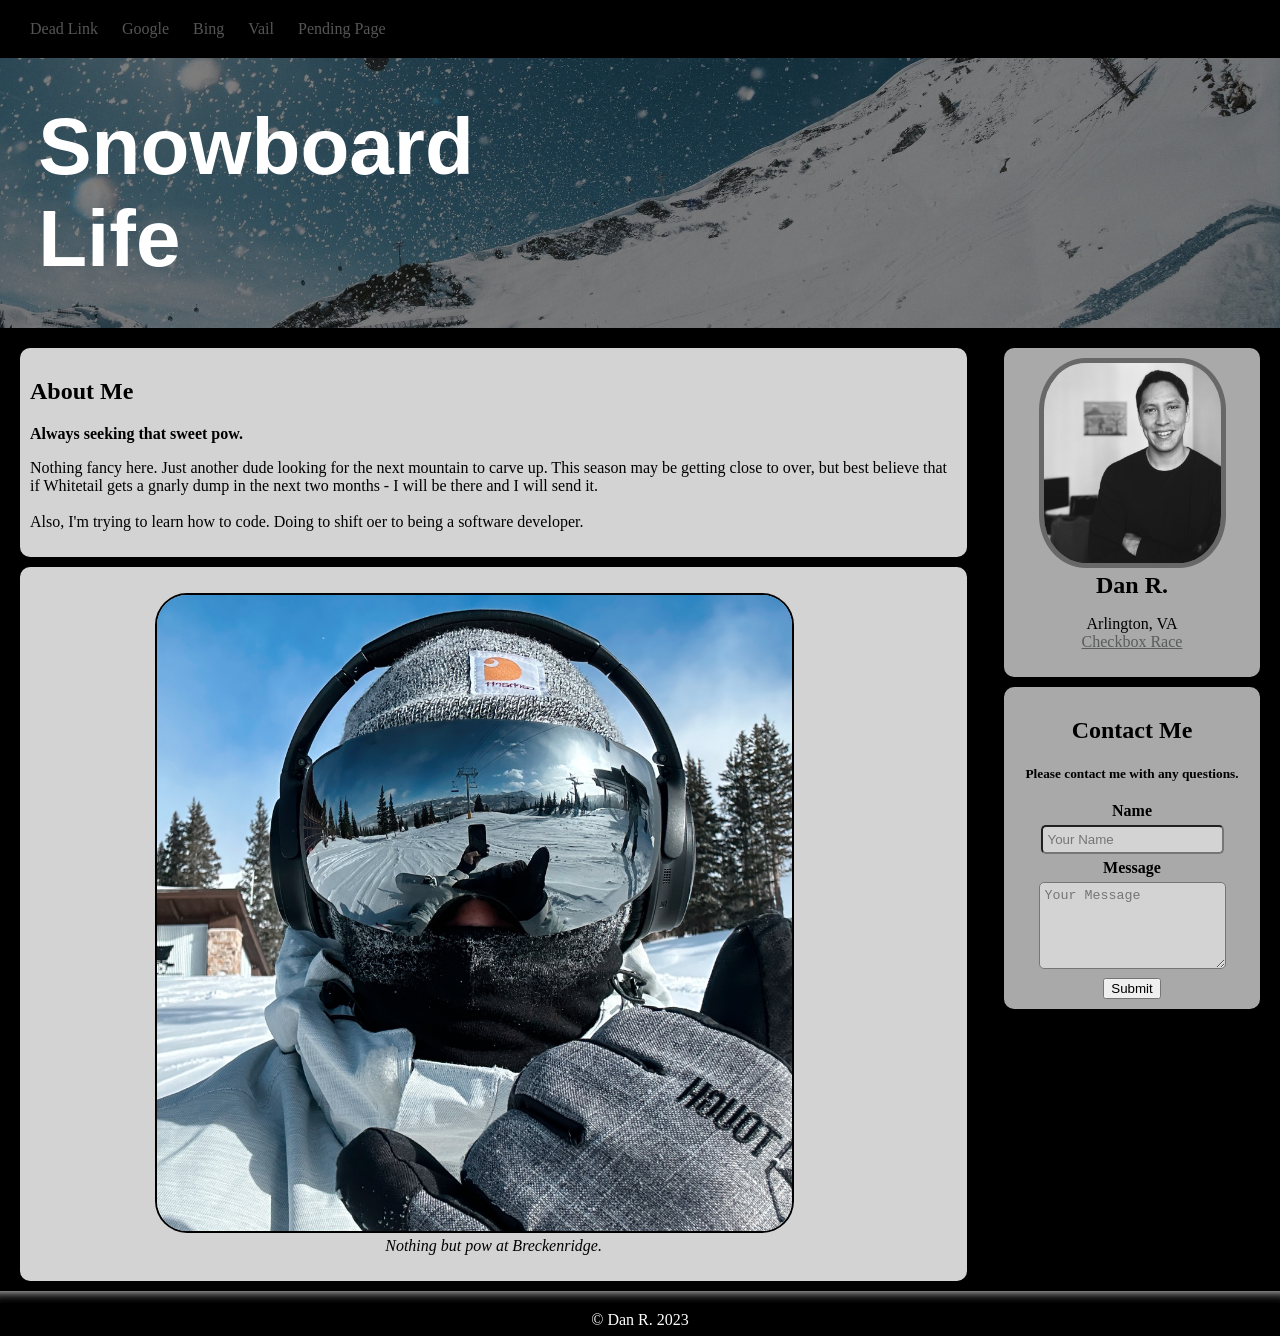
==== html/index.html @ 9213b31a "First Commit" ====
<!DOCTYPE html>
<html lang="en-US">
    <head>
        <meta charset="UTF-8">
        <meta http-equiv="X-UA-Compatible" content="IE-edge">
        <meta name="viewpoint" content="width-device-width, initial-scale-1.0">
        <title>My Page</title>
        <link rel="stylesheet" href="css/main.css">
    </head>
    <body>
        <nav>
            <ul>
                <li><a href="#">Dead Link</a></li>
                <li><a href="https://www.google.com" target="_blank">Google</a></li>
                <li><a href="https://www.bing.com" target="_blank">Bing</a></li>
                <li><a href="https://www.vail.com" target="_blank">Vail</a></li>
                <li><a href="pending.html" target="_blank">Pending Page</a></li>
            </ul>
        </nav>
        <div class="hero-image">
            <div class="hero-text">
                <h1>Snowboard<br>Life</h1>
            </div>
        </div>
        <main>
            <div id="main">
                <article class="main-articles">
                    <h1>About Me</h1>
                    <strong>Always seeking that sweet pow.</strong>
                    <p>
                        Nothing fancy here. Just another dude looking for the next mountain to carve up.
                        This season may be getting close to over, but best believe that if Whitetail gets a gnarly dump in the next two months - 
                        I will be there and I will send it.
                        <br>
                        <br>
                        Also, I'm trying to learn how to code. Doing to shift oer to being a software developer.
                    </p>
                </article>
                <article class="main-articles">
                    <figure>
                        <img id="pow-images" src="images/pic1.jpg" alt="Snowboard Pic" title="Breck Sesh">
                        <figcaption><em>Nothing but pow at Breckenridge.</em></figcaption>
                    </figure>
                </article>                
            </div>
            <div id="side">
                <article class="side-articles" id="profile">
                    <img id="profile-image" src="images/Me.jpg">
                    <div id="profile-details">
                        <h2>Dan R.</h2>
                        <ul>
                            <li>Arlington, VA</li>
                            <li><a href="https://checkboxrace.com/" target="_blank">Checkbox Race</a></li>
                        </ul>
                    </div>
                </article>
                <article class="side-articles">
                    <h1>Contact Me</h1>
                    <strong><small>Please contact me with any questions.</small></strong>
                    <br>
                    <form action="pending.html" target="_blank">
                        <label for="name"><strong>Name</strong></label>
                        <br>
                        <input type="text" id="name" placeholder="Your Name">
                        <br>
                        <label for="body"><strong>Message</strong></label>
                        <br>
                        <textarea id="body" placeholder="Your Message" rows="5"></textarea>
                        <br>
                        <button type="submit">Submit</button>
                    </form>
                </article>
            </div>
        </main>
        <footer>
            <hr>
            <div>
                &copy; Dan R. 2023
            </div>
        </footer>
    </body>
</html>
---- html/css/main.css ----
body, html {
  height: 100%;
  margin: 0px;
}

body {
  background-color: black;
}

nav li {
  display: inline;
  margin: 10px;  
}

nav ul {
  background-color: black;
  margin: 0;
  list-style-type: none;
  width: 100%;
  padding: 20px;
}

nav {
  display: block;
  color: azure;
}

nav a {
  color: #555555;
  text-decoration: none;
}

nav a:hover {
  color: white;
}

.hero-image {
  background-image:linear-gradient(rgba(0,0,0,.5),rgba(0,0,0,.5)),url("../images/Shreddy.jpeg");
  height: 30%;
  background-size: cover;
  background-position: center;
  position: relative;
}

.hero-text {
  font-size: 250%;
  font-family:"arial";
  color: white;
  text-align: left;
  position: absolute;
  top: 50%;
  left: 20%;
  transform: translate(-50%, -50%);
}

#main {
  width: 74%;
  float: left;
  height: 100%;
  padding-left: 20px;
  padding-top: 20px;
}

#pow-images {
  width: 75%;
  border-radius: 5%;
  border: 2px solid black;
  position: relative;
  left: 10%;
}
figcaption {
  text-align: center;
}

#side {
  width: 20%;
  float: right;
  height: 100%;
  padding: 20px;
}

#profile-image {
  width: 75%;
  border-radius: 25%;
  border: 5px solid rgb(104, 104, 104);
}

#profile {
  text-align: center;
}

.side-articles ul {
  list-style-type: none;
  padding-left: 0px;
}

#profile-details a {
  color: rgb(90, 92, 92);
}

#profile-details a:hover {
  color: white;
}

#profile h2 {
  display: inline;  
}

#profile-details {
  text-align: center;
}

.side-articles, .main-articles {
  padding: 10px;
  margin-bottom: 10px;
  border-radius: 10px;
}

.side-articles {
  background-color: darkgray;
  text-align: center;
}

.main-articles {
  background-color: lightgray;
}

form {
  margin-top: 20px;
}

textarea, input {
  background-color: lightgray;
  border-radius: 5px;
  padding: 5px;
  margin: 5px;
}

.side-articles h1 {
  margin-bottom: 20px;
}

footer {
  width: 100%;
  background-color: black;
  height: 5vh;
  margin-top: 0px;
}

footer div {
  text-align: center;
  color: white;
}

main {
  overflow: auto;
}

footer hr {
  margin-top: 0px;
  height: 12px;
  border: 0px;
  box-shadow: inset 0 12px 12px -12px white;
}
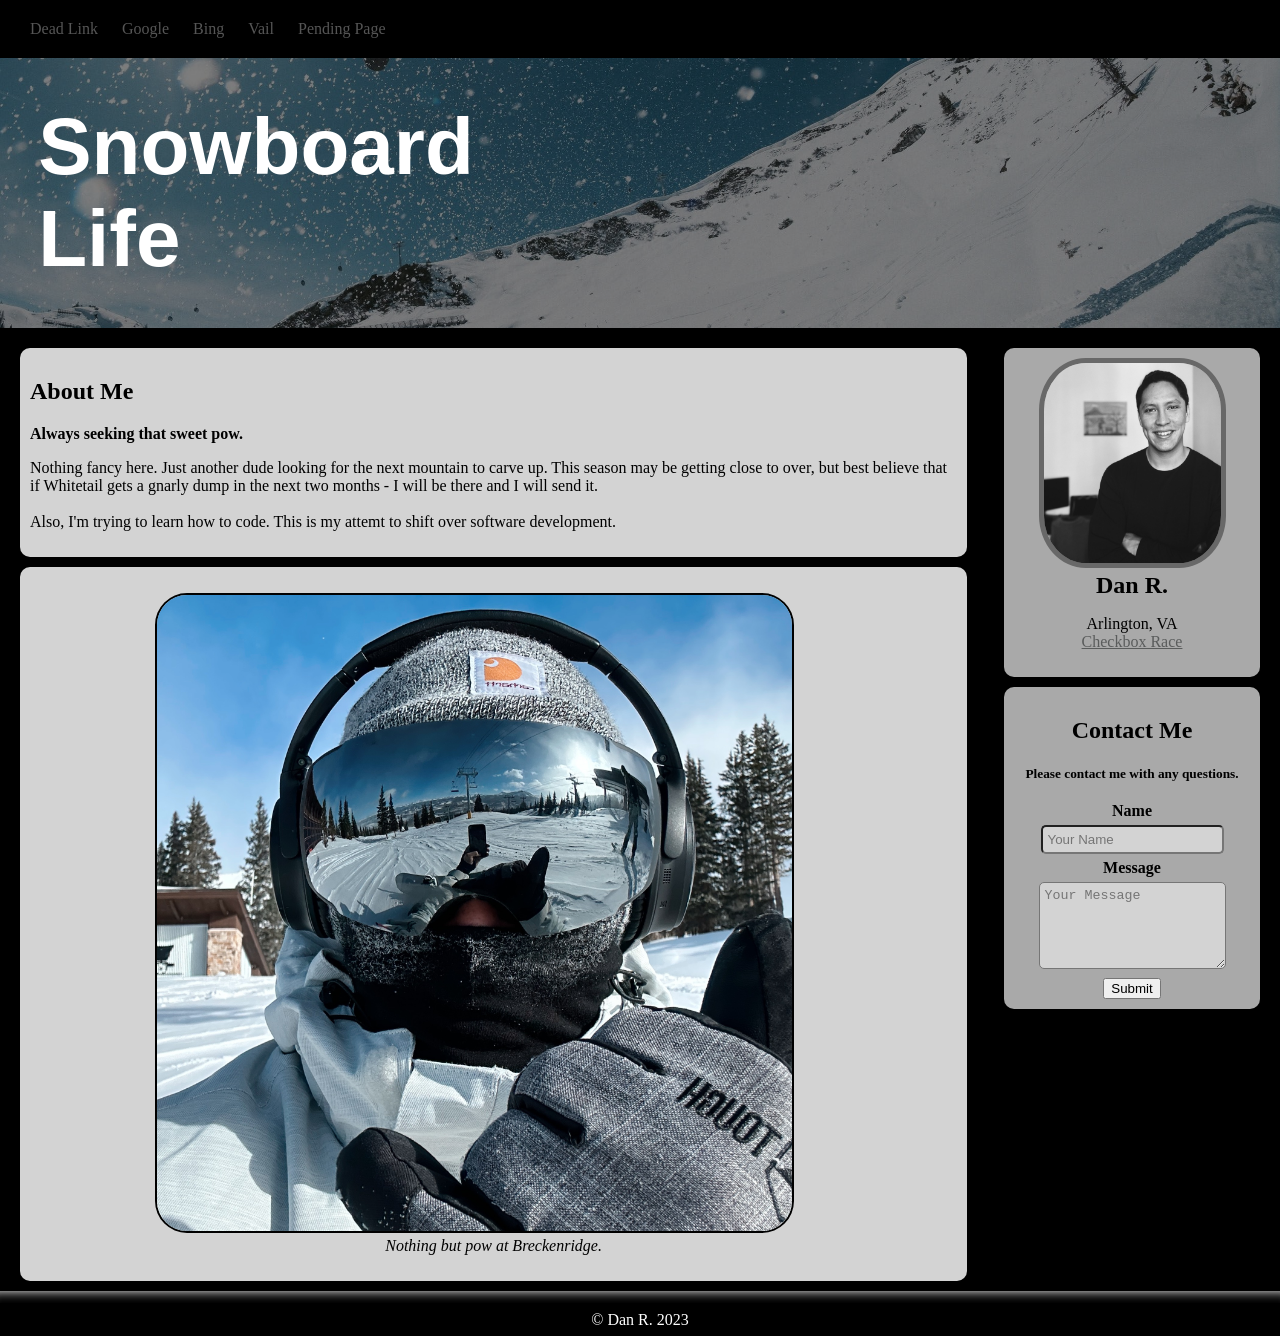
==== commit 5cdcd623: "Second Commit" ====
--- a/html/index.html
+++ b/html/index.html
@@ -33,7 +33,7 @@
                         I will be there and I will send it.
                         <br>
                         <br>
-                        Also, I'm trying to learn how to code. Doing to shift oer to being a software developer.
+                        Also, I'm trying to learn how to code. This is my attemt to shift over software development.
                     </p>
                 </article>
                 <article class="main-articles">
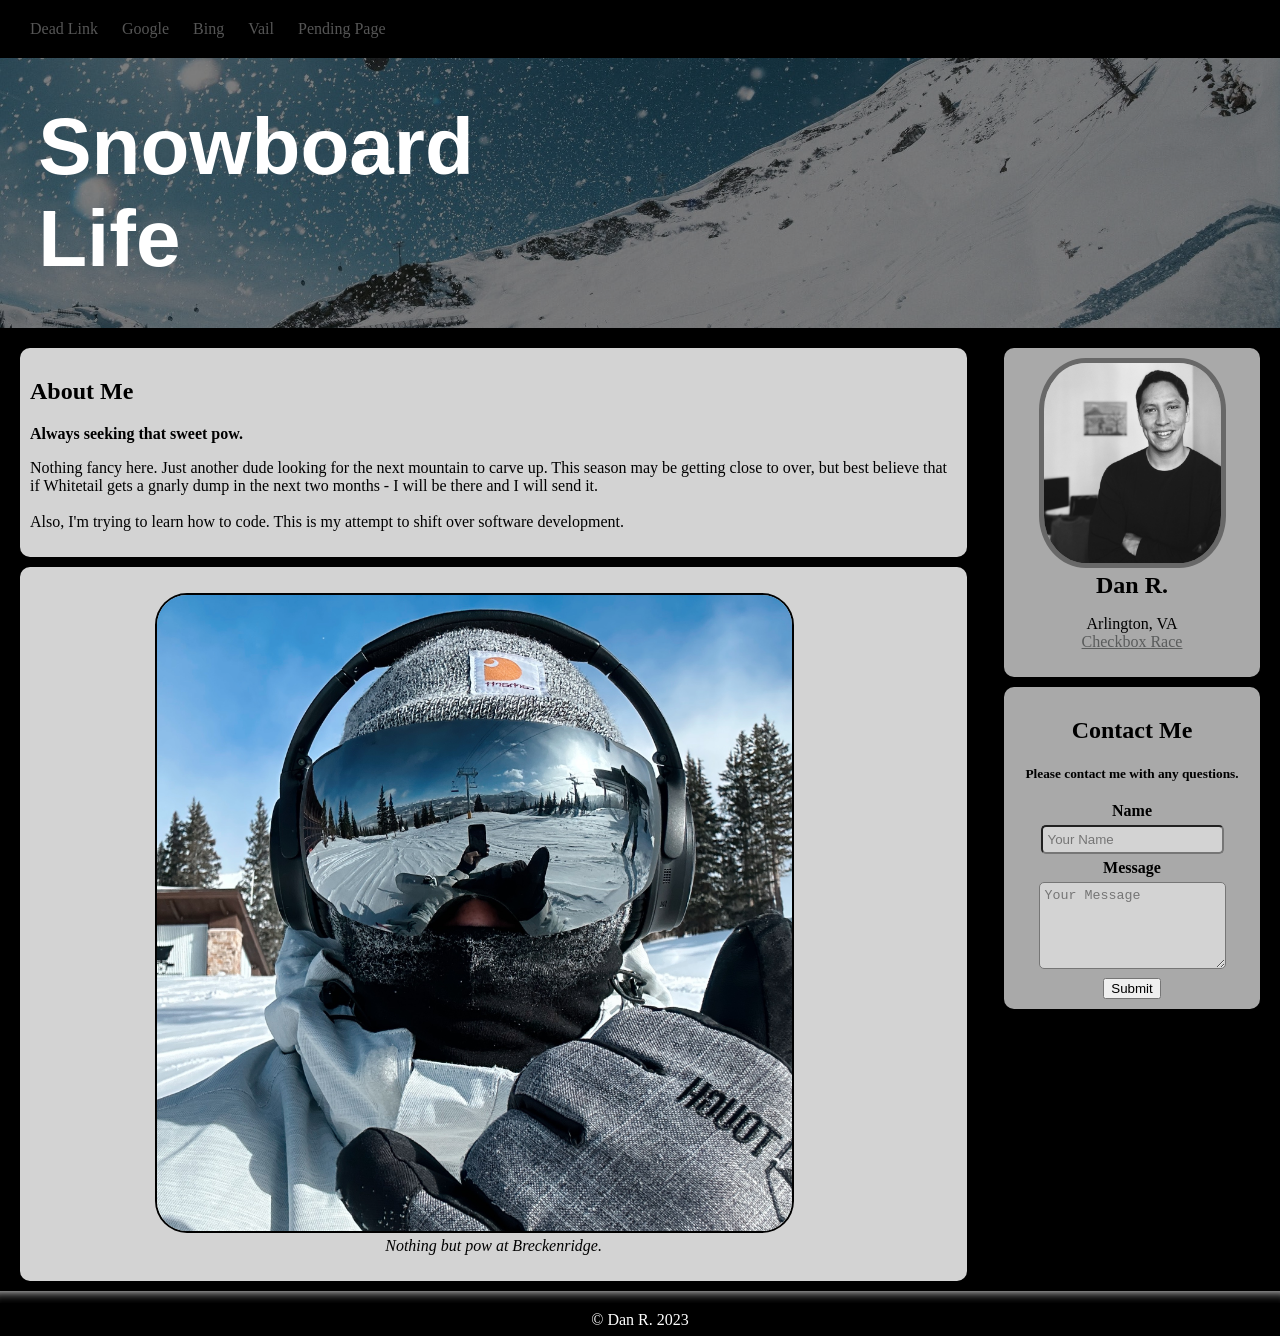
==== commit 2072cf82: "Third Commit" ====
--- a/html/index.html
+++ b/html/index.html
@@ -33,7 +33,7 @@
                         I will be there and I will send it.
                         <br>
                         <br>
-                        Also, I'm trying to learn how to code. This is my attemt to shift over software development.
+                        Also, I'm trying to learn how to code. This is my attempt to shift over software development.
                     </p>
                 </article>
                 <article class="main-articles">
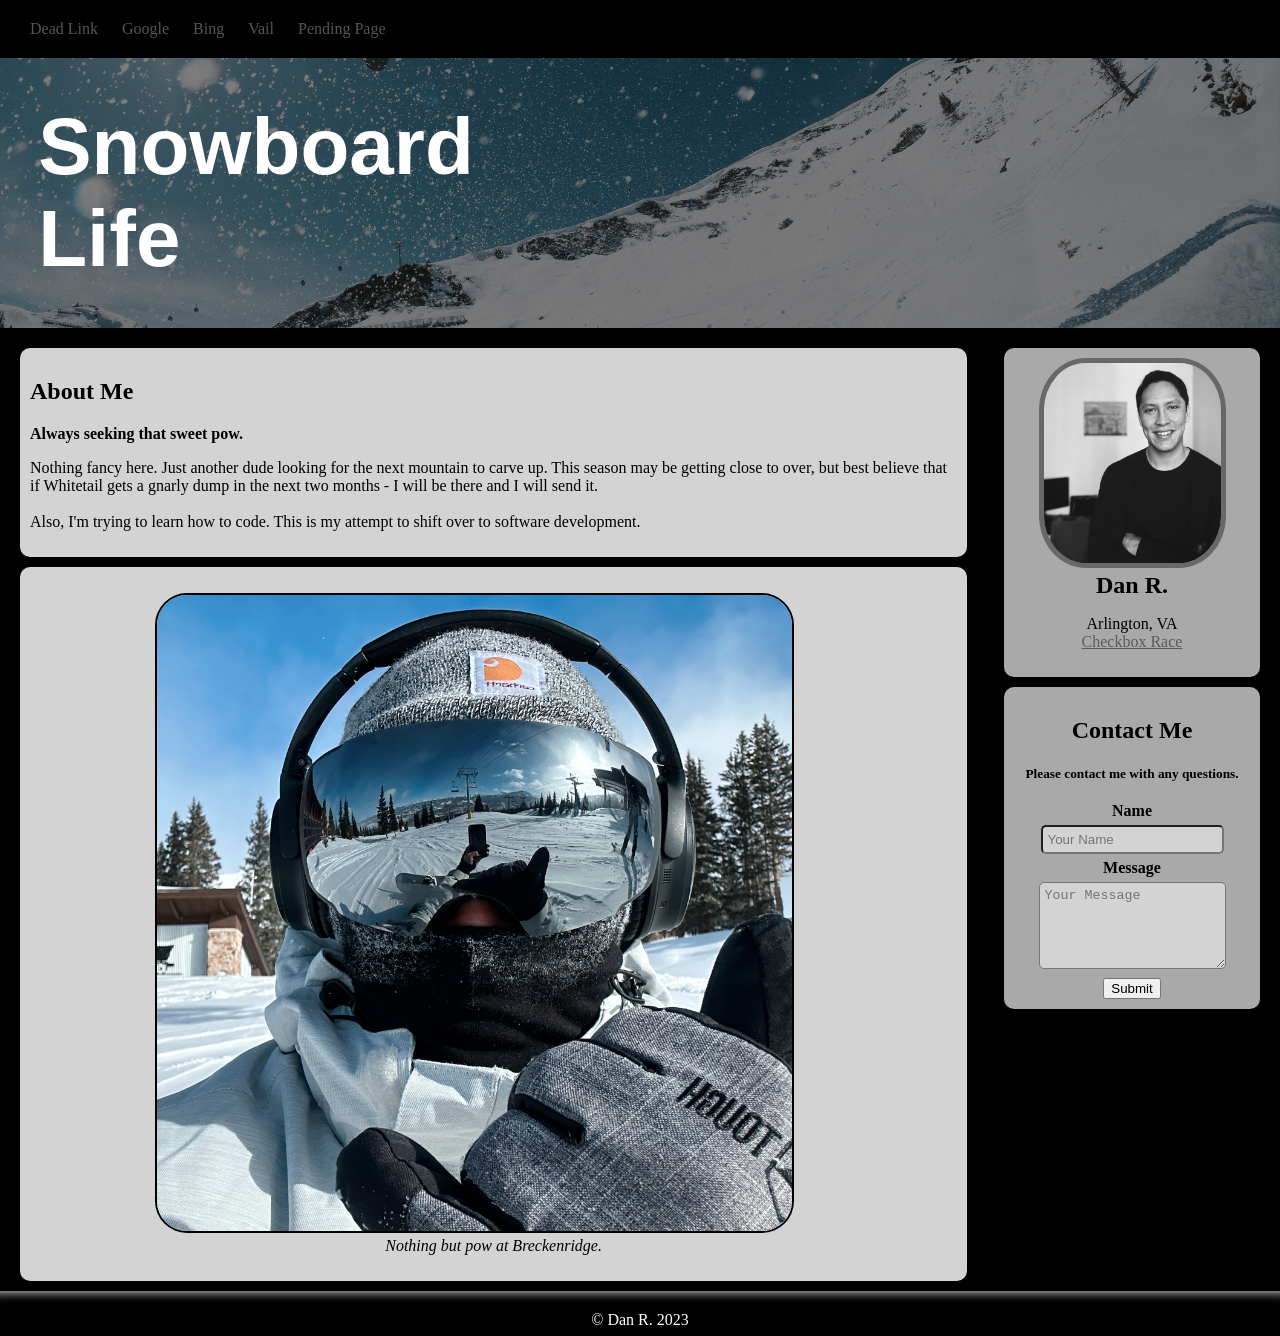
==== commit 1b9e01ac: "Update" ====
--- a/html/index.html
+++ b/html/index.html
@@ -33,7 +33,7 @@
                         I will be there and I will send it.
                         <br>
                         <br>
-                        Also, I'm trying to learn how to code. This is my attempt to shift over software development.
+                        Also, I'm trying to learn how to code. This is my attempt to shift over to software development.
                     </p>
                 </article>
                 <article class="main-articles">
